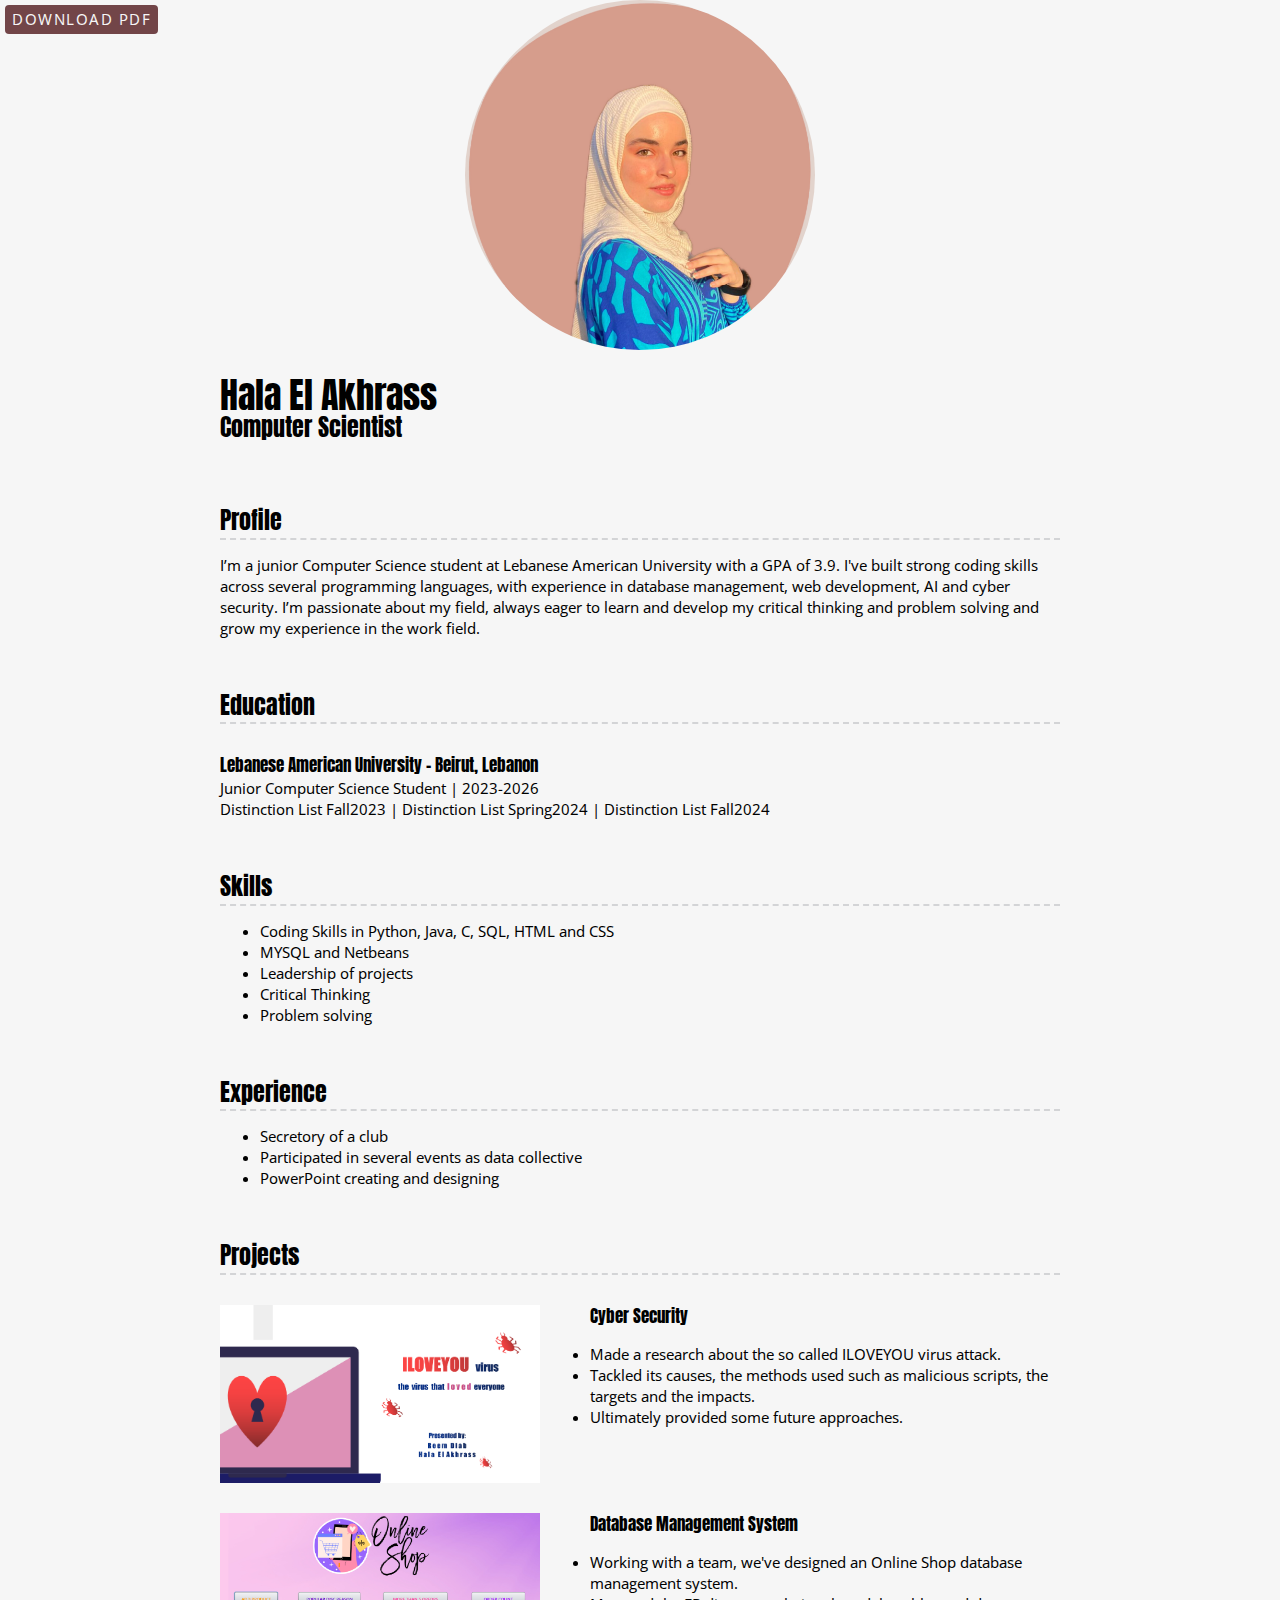
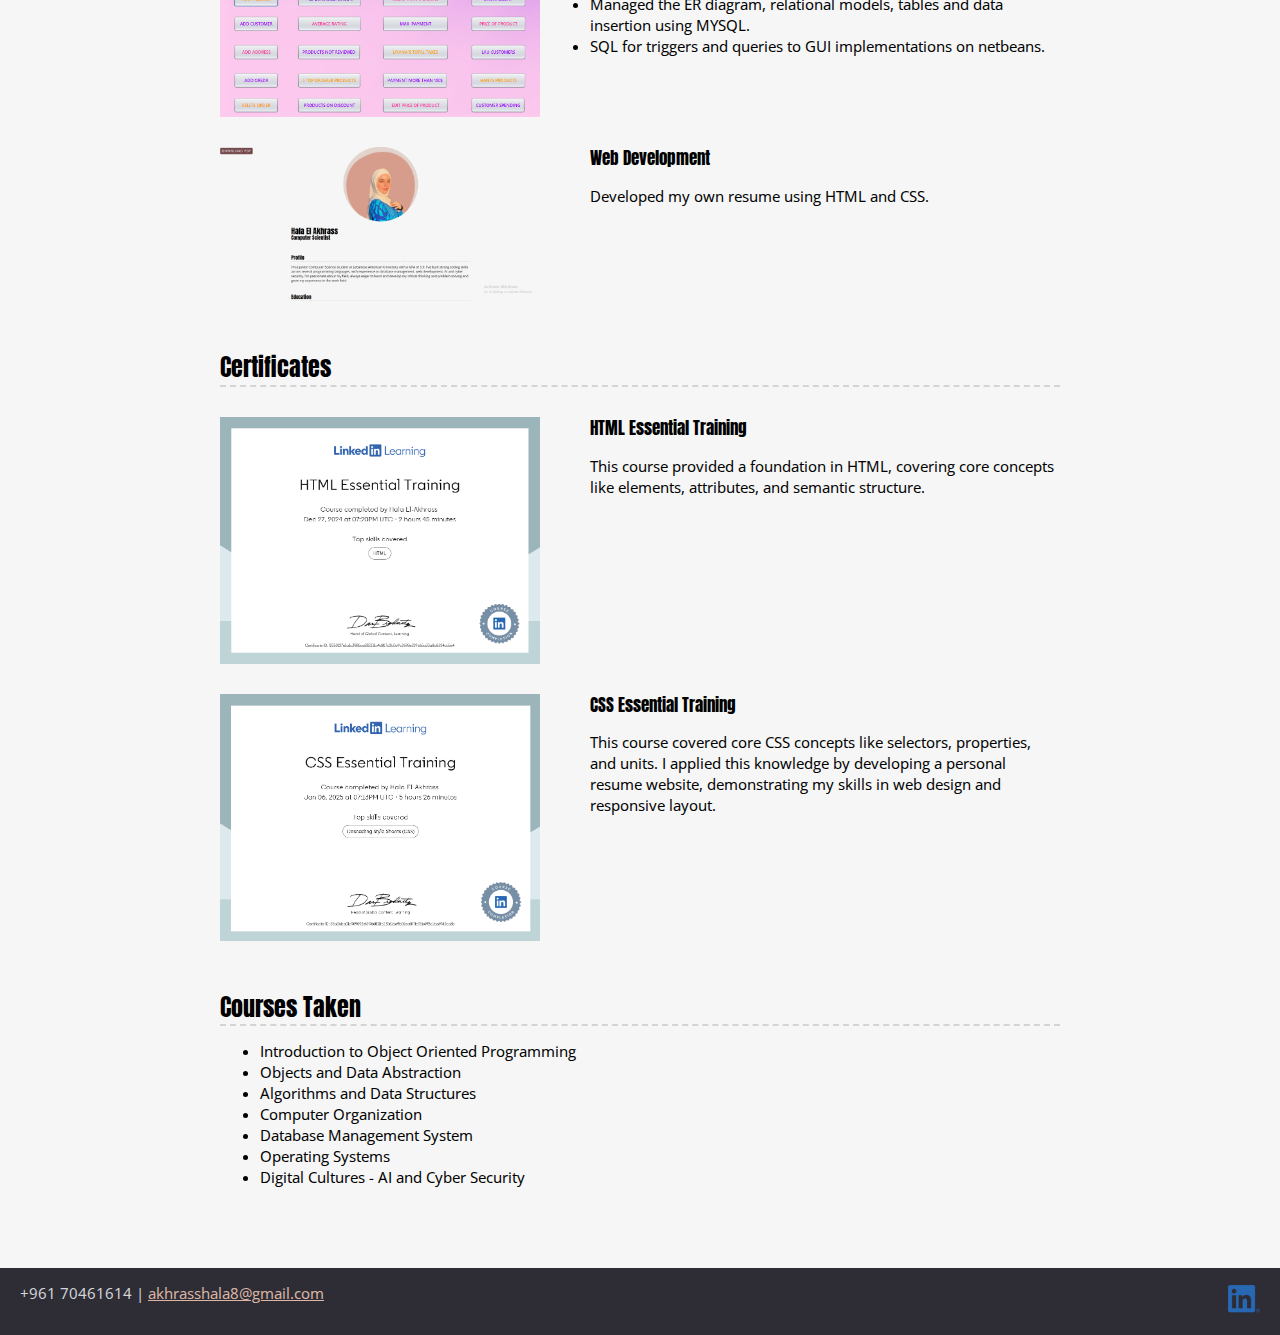
==== index.html @ dbf7381e "changed the link for pdf" ====
<!DOCTYPE html>
<html lang="en">
  <head>
    <meta charset="UTF-8">
    <meta name="viewport" content="width=device-width, initial-scale=1.0">
    <title>Resume | Hala El Akhrass | Computer Scientist</title>
    <link rel="preconnect" href="https://fonts.googleapis.com">
    <link rel="preconnect" href="https://fonts.gstatic.com" crossorigin>
    <link href="https://fonts.googleapis.com/css2?family=Anton&family=Anton+SC&family=Architects+Daughter&family=Caveat:wght@400..700&family=Chango&family=Open+Sans:ital,wght@0,300..800;1,300..800&family=Orbitron:wght@400..900&family=Orelega+One&family=Permanent+Marker&family=Yellowtail&display=swap" rel="stylesheet">
    <link rel="stylesheet" href="./personal-site/css/styles.css">
  </head>
  <body class="resume">
    <a class="btn download-link" href="./personal-site/myCV.pdf">Download PDF</a>
    <!-- //  INTRO  // -->
    <header>
      <div class="content-wrapper">
        <h4>Hala El Akhrass</h4>
        <h5>Computer Scientist</h5>
      </div>
    </header>

    <main class="content-wrapper">
      <!-- //  PROFILE  // -->
      <section class="resume-section">
        <h5>Profile</h5>
        <p>I’m a junior Computer Science student at Lebanese American University with a GPA of 3.9. I've built strong coding skills across several programming languages, with experience in database management, web development, AI and cyber security. I’m passionate about my field, always eager to learn and develop my critical thinking and problem solving and grow my experience in the work field.
          </p>
      </section>

      <!-- //  EDUCATION  // -->
      <section class="resume-section">
        <h5>Education</h5>

        <section class="education-item"> 
          <h6>Lebanese American University - Beirut, Lebanon</h6>
          <p>Junior Computer Science Student | 2023-2026</p>
          <p>Distinction List Fall2023 | Distinction List Spring2024 | Distinction List Fall2024</p>
        </section>
      </section>
      
      <!-- //  SKILLS  // -->
      <section class="resume-section">
        <h5>Skills</h5>

          <p> 
            <ul>
            <li>Coding Skills in Python, Java, C, SQL, HTML and CSS </li>
            <li>MYSQL and Netbeans </li>
            <li>Leadership of projects </li>
            <li>Critical Thinking </li>
            <li>Problem solving </li>
          </ul>
        </p>
      </section>

      <!-- //  EXPERIENCE  // -->
      <section class="resume-section">
        <h5>Experience</h5>

          <p> 
            <ul>
            <li>Secretory of a club </li>
            <li>Participated in several events as data collective</li>
            <li>PowerPoint creating and designing </li>
          </ul>
        </p>

      </section>
      
      <!-- //  PROJECTS  // -->
      <section class="resume-section">
        <h5>Projects</h5>
        
        <div class="project-wrapper"> 
          <section class="project-item">
            <img src="./personal-site/images/Screenshot 2025-01-07 160247.png" srcset="./personal-site/./personal-site/images/Screenshot 2025-01-07 160247.png 2x" alt="description of image">
            <h6>Cyber Security</h6>
            <p>
                <ul>
                  <li>Made a research about the so called ILOVEYOU virus attack. </li>
                  <li>Tackled its causes, the methods used such as malicious scripts, the targets and the impacts. </li>
                  <li>Ultimately provided some future approaches.</li>
                </ul>
              </p>
           
          </section>

          <section class="project-item">
            <img src="./personal-site/images/Picture1.png" alt="description of image">
            <h6>Database Management System</h6>
            <p><ul>
              <li>Working with a team, we've designed an Online Shop database management system. </li>
              <li>Managed the ER diagram, relational models, tables and data insertion using MYSQL.</li>
              <li>SQL for triggers and queries to GUI implementations on netbeans.</li>
            </ul></p>
          </section>
          
          <section class="project-item">
            <img src="./personal-site/images/Screenshot 2025-01-07 174223.png" srcset="" alt="description of image">
            <h6>Web Development</h6>
            <p>Developed my own resume using HTML and CSS.</p>
          </section>
        </div>
      </section>

      <!-- //  CERTIFICATES  // -->
      <section class="resume-section">
        <h5>Certificates</h5>
        
        <div class="project-wrapper"> 
          <section class="project-item">
            <img src="./personal-site/images/Screenshot 2025-01-07 160704.png"  alt="description of image">
            <h6>HTML Essential Training</h6>
            <p> This course provided a foundation in HTML, covering core concepts like elements, attributes, and semantic structure.</p>
          </section>

          <section class="project-item">
            <img src="./personal-site/images/Screenshot 2025-01-07 160636.png" alt="description of image">
            <h6>CSS Essential Training</h6>
            <p> This course covered core CSS concepts like selectors, properties, and units. I applied this knowledge by developing a personal resume website, demonstrating my skills in web design and responsive layout.</p>
          </section>
        
        </div>
      </section>
    

      <!-- //  COURSES  // -->
      <section class="resume-section">
        <h5>Courses Taken</h5>
        <p>
          <ul>
          <li>Introduction to Object Oriented Programming</li>
          <li>Objects and Data Abstraction</li>
          <li>Algorithms and Data Structures</li>
          <li>Computer Organization</li>
          <li>Database Management System</li>
          <li>Operating Systems</li>
          <li>Digital Cultures - AI and Cyber Security</li>
          </ul>
        </p>
      </section>
    </main>


    <!-- //  FOOTER INFO, SOCIAL MEDIA  // -->
    <footer>
      <p> +961 70461614 |  <a href="mailto:akhrasshala8@gmail.com">akhrasshala8@gmail.com</a></p>

      <ul class="socials">
        <li>
          <a href="https://www.linkedin.com/in/hala-el-akhrass-856034290/" target="_blank"><img src="./personal-site/images/icon-logo-linkedin.png" alt=""></a>
        </li>
      </ul>
    </footer>
  </body>
</html>
---- personal-site/css/styles.css ----
/*
COLOR PALETTE

Dark green    #3c8453
Sandy beige   #bcaa96
Dark gray     #222222
Light gray    #d3d4d6
Off-white     #f6f6f6
Cameo         #dcb5a5
Ferra         #724548
Charade       #2e2d36
*/

/* GLOBAL STYLES 
-------------------------*/
/* 
  https://www.paulirish.com/2012/box-sizing-border-box-ftw/
*/
html {
    box-sizing: border-box;
    font-size: 62.5%; /* set default to 10px */
}
*, *:before, *:after {
    box-sizing: inherit;
}

html, body {
    height: 100%;
}
body {
    background: #f6f6f6;
    margin: 0;
    font-family: "Open Sans", serif;
    font-size: 1.5rem;
    line-height: 1.4;
    font-weight: 430;
}

h4, h5 , h6{
    font-family: "Anton", serif;
    font-weight: 10;
    margin: 0;
}

h4 {
    font-size: 3.6rem;
    line-height: 0.85;
}

h5 {
    font-size: 2.4rem;
}
h6 {
    font-size: 1.7rem;
}

/* links */
a {
    color: #724548;
}
a:hover {
    color: #bcaa96;
    text-decoration: none;
}

footer a {
    color: #dcb5a5;

}

footer a:hover {
    color: #724548;
    
}

.btn {
    background: #724548;
    color: #f6f6f6;
    text-decoration: none;
    text-transform: uppercase;
    font-size: 1.2rem;
    display: inline-block;
    padding: 7px;
    letter-spacing: .1em;
    line-height: 1;
    border-radius: 4px;
}

.content-wrapper {
    margin: 0 auto;
    padding: 30px;
    max-width: 900px;
}

/* HOME 
-------------------------*/
.home {
    background: url(../images/bg-home-office-studio.jpg) no-repeat;
    background-size: cover;
    display: flex;
    flex-direction: column;
}
.home .content-wrapper{
    flex: 1 0 auto;
}
.content-bg {
    background: rgb(255 255 255/ 0.9);
    padding: 30px;
}
@media screen and (max-width: 650px) {
    .home .content-wrapper{
        padding: 10px;
    }
    .content-bg {
        padding: 20px;
    }
}

/* RESUME
-------------------------*/
.resume header::before {
    background: url(../images/CVProfile.png) center / cover;
    background-size: cover;
    content: "";
    display: block;
    height: 350px;
    width: 350px;
    border-radius: 50%;
    margin: auto;

}

.resume-section {
    margin-bottom: 50px;
}

.resume-section h5 {
    border-bottom: 2px dashed #d3d4d6;
}

.download-link {
    position: fixed;
    top: 5px;
    left: 5px;
    font-size: 1.5rem;
}
@media screen and (max-width: 1200px) {
    .download-link {
        position: absolute;
    }
}

@media screen and (max-width: 500px) {
    .resume header::before {
        height: 300px;
        width: 300px;
    }
    h4 {
        font-size: 3.3rem;
    }
    h5 {
        font-size: 2rem;
    }
}


/* PROJECTS 
-------------------------*/
.project-item {
    margin: 30px 0;
}
.project-item img {
    width: 350px;
    padding: 0px 30px 0px 0px;
}
@media screen and (min-width: 860px) {
    .project-item {
        display: flow-root;
    }
    .project-item img {
        float: left;
        margin-right: 20px;
    }
}

@media screen and (min-width: 650px) and (max-width: 859px) {
    .project-wrapper {
        display: grid;
        grid-template-columns: repeat(1, 1fr);
        column-gap: 20px;
    }
    .project-item img {
        width: 100%;
    }
}

@media screen and (max-width: 500px) {
    .project-item img {
        width: 100%;
        margin-bottom: 10px;
    }
}

/* WORK EXPERIENCE
-------------------------*/
.work-item {
    margin: 30px 0;
}
.work-details p {
    margin-top: 0;
}

@media screen and (min-width: 860px) {
    .work-item {
        display: grid;
        grid-template-columns: 300px 1fr;
        column-gap: 20px;
    }
    .work-summary p:first-child {
        margin: 0;
    }
}

/* EDUCATION 
-------------------------*/
.education-item {
    margin: 30px 0;
}
.education-item p {
    margin: 0;
}

/* FOOTER
-------------------------*/
footer {
    background: #2e2d36;
    color: #d3d4d6;

}

.socials {
    list-style-type: none;
    padding: 0;
}

.socials li {
    display: inline-block;
    margin-left: 10px;
}

.socials img {
    width: 32px;

}
.socials img:hover {
    opacity: 0.5;
}

@media screen and (min-width: 860px) {
    footer {
        display: flex;
        justify-content: space-between;
        padding: 0 20px;
    }
}
@media screen and (max-width: 859px) {
    footer {
        text-align: center;
        padding: 10px;
    }
}
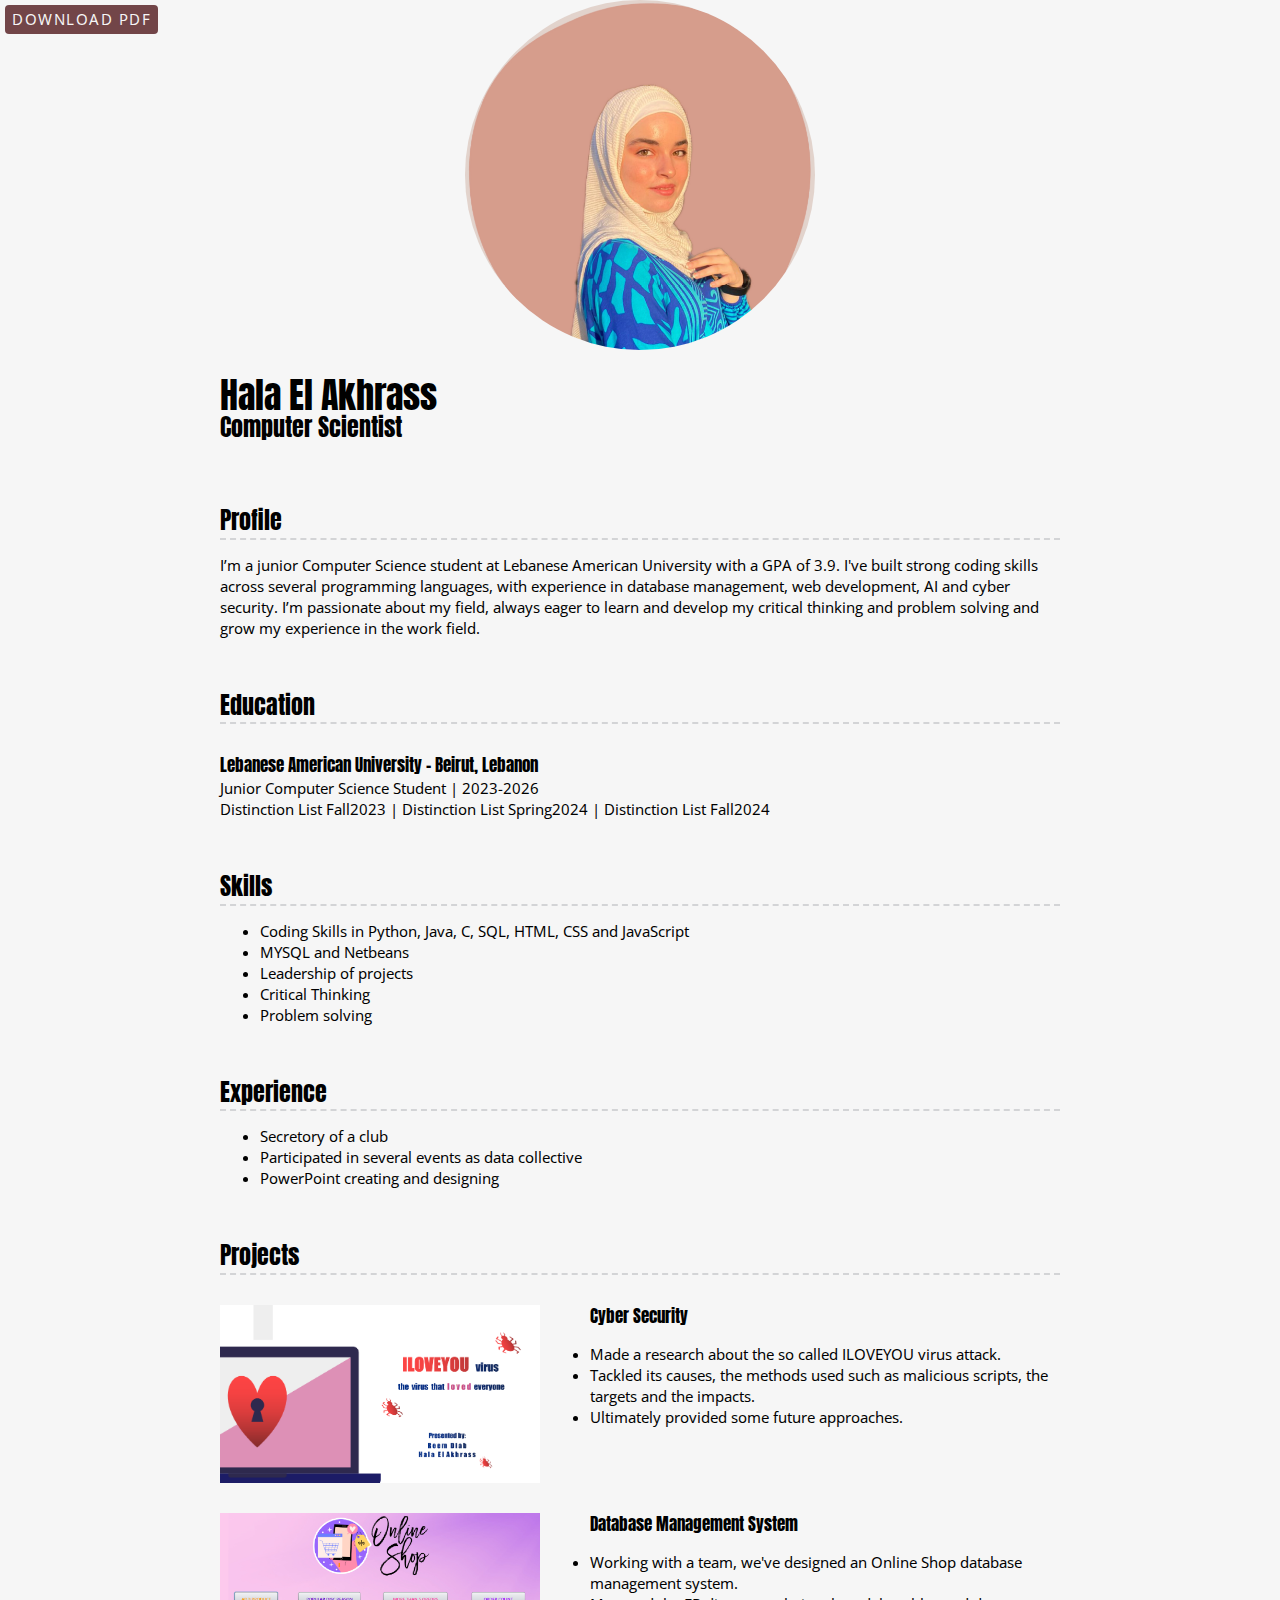
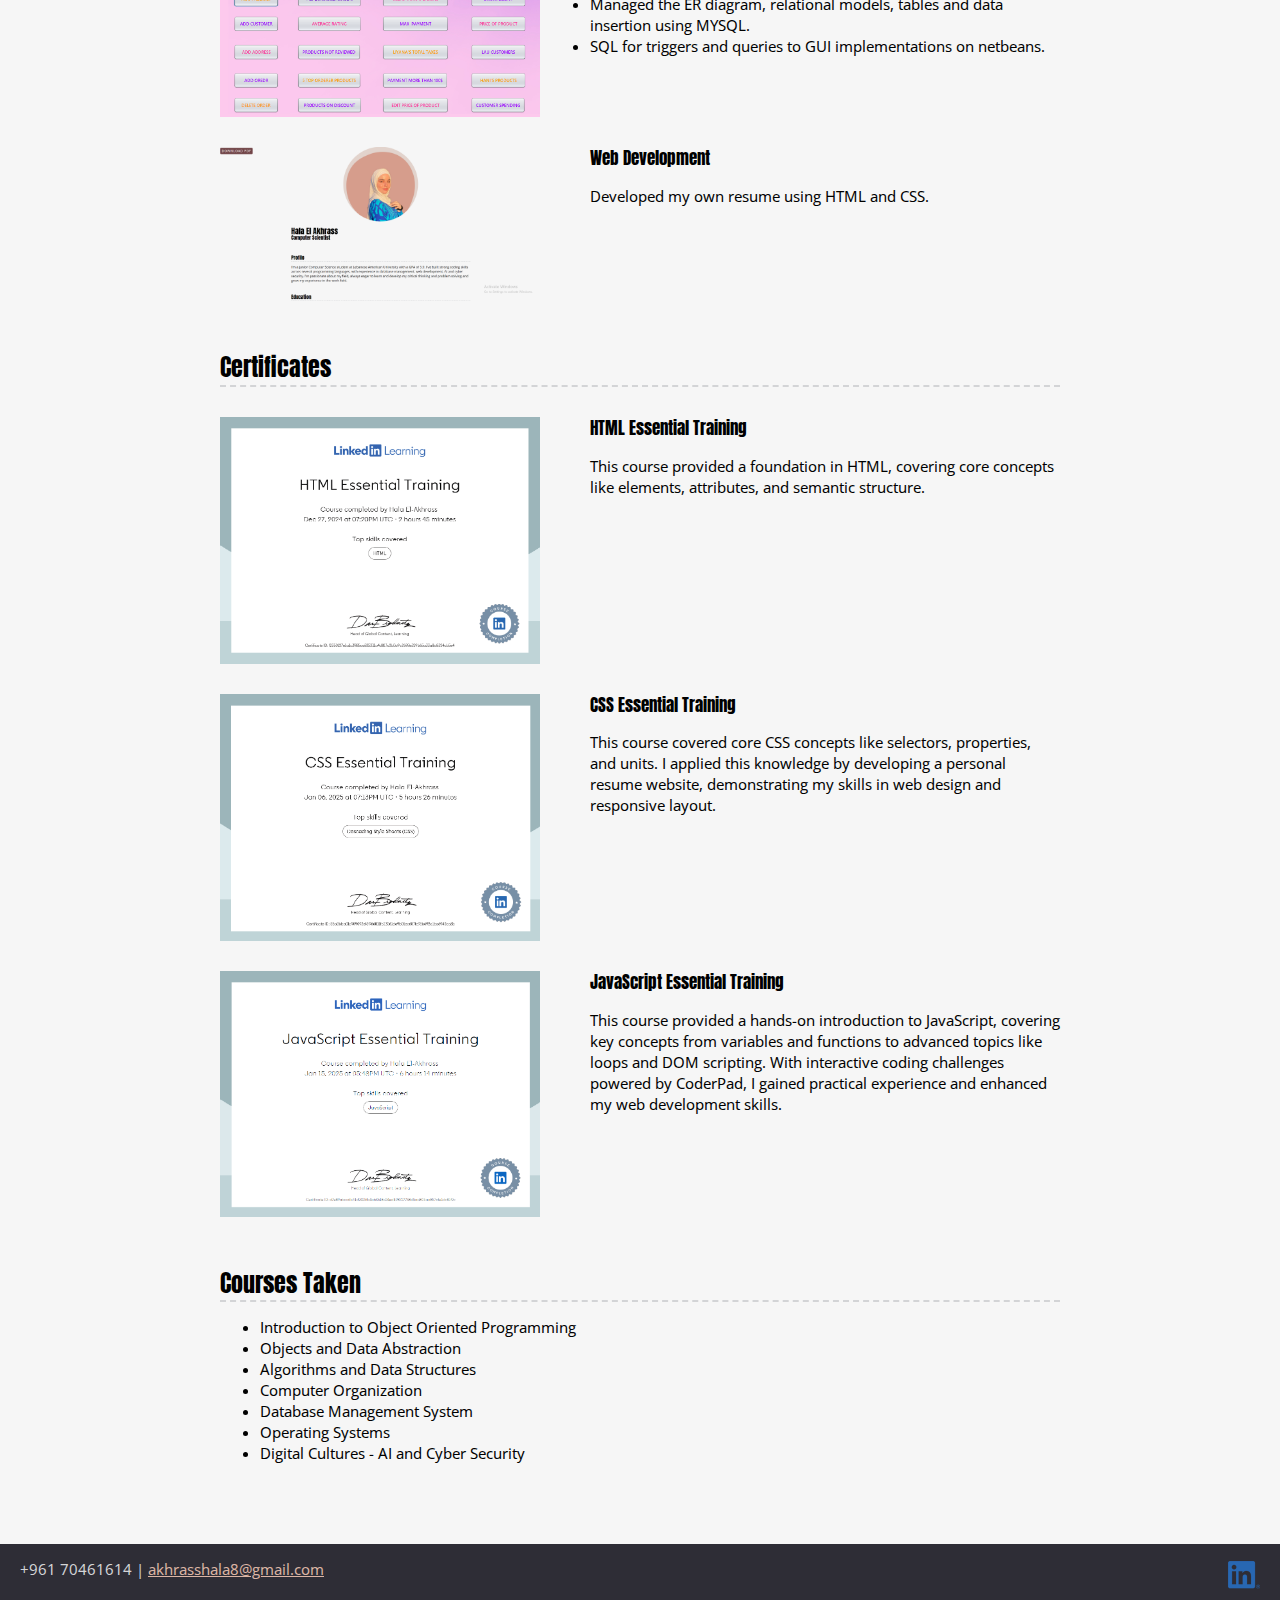
==== commit 86ddbe1a: "added a certificate, added a skill" ====
--- a/index.html
+++ b/index.html
@@ -10,7 +10,7 @@
     <link rel="stylesheet" href="./personal-site/css/styles.css">
   </head>
   <body class="resume">
-    <a class="btn download-link" href="./personal-site/myCV.pdf">Download PDF</a>
+    <a class="btn download-link" href="./personal-site/Hala- CV.pdf">Download PDF</a>
     <!-- //  INTRO  // -->
     <header>
       <div class="content-wrapper">
@@ -44,7 +44,7 @@
 
           <p> 
             <ul>
-            <li>Coding Skills in Python, Java, C, SQL, HTML and CSS </li>
+            <li>Coding Skills in Python, Java, C, SQL, HTML, CSS and JavaScript </li>
             <li>MYSQL and Netbeans </li>
             <li>Leadership of projects </li>
             <li>Critical Thinking </li>
@@ -119,6 +119,12 @@
             <h6>CSS Essential Training</h6>
             <p> This course covered core CSS concepts like selectors, properties, and units. I applied this knowledge by developing a personal resume website, demonstrating my skills in web design and responsive layout.</p>
           </section>
+
+          <section class="project-item">
+            <img src="./personal-site/images/Screenshot 2025-01-17 135011.png" alt="description of image">
+            <h6>JavaScript Essential Training</h6>
+            <p> This course provided a hands-on introduction to JavaScript, covering key concepts from variables and functions to advanced topics like loops and DOM scripting. With interactive coding challenges powered by CoderPad, I gained practical experience and enhanced my web development skills.</p>
+          </section>
         
         </div>
       </section>
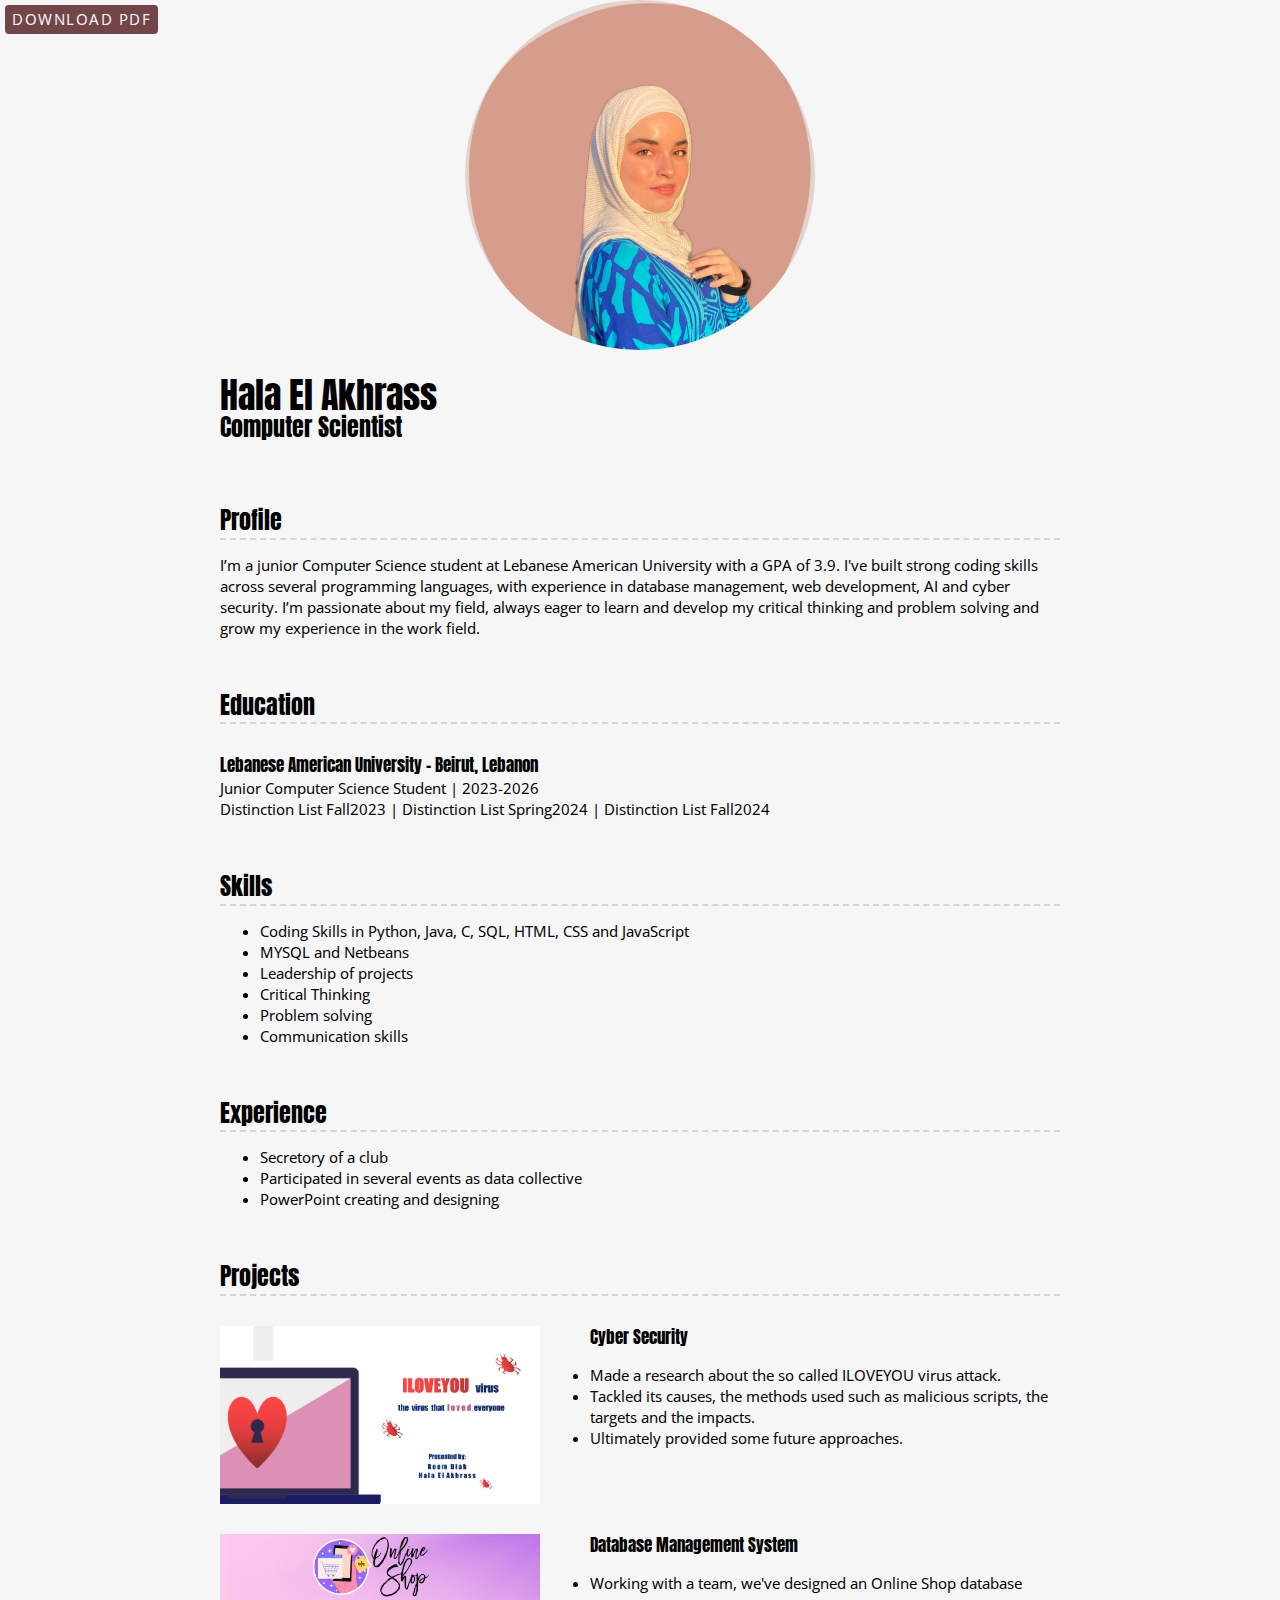
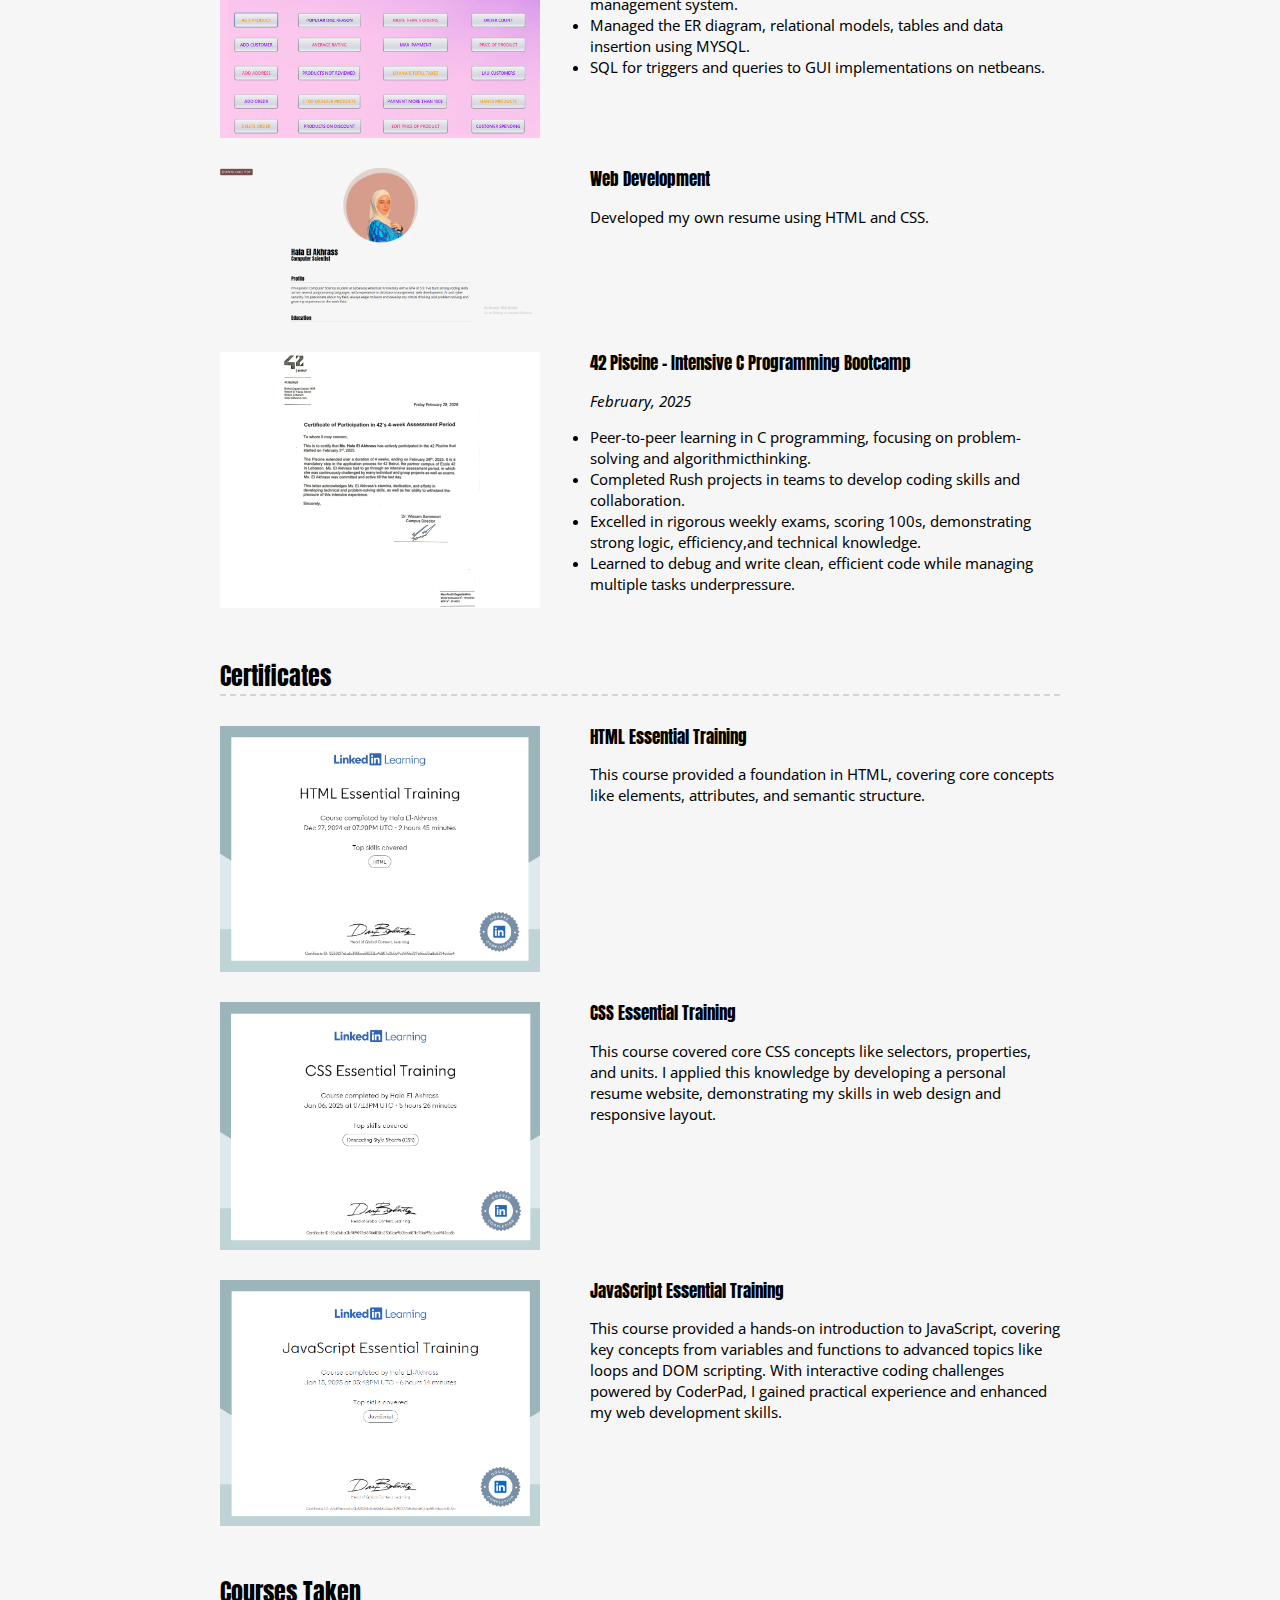
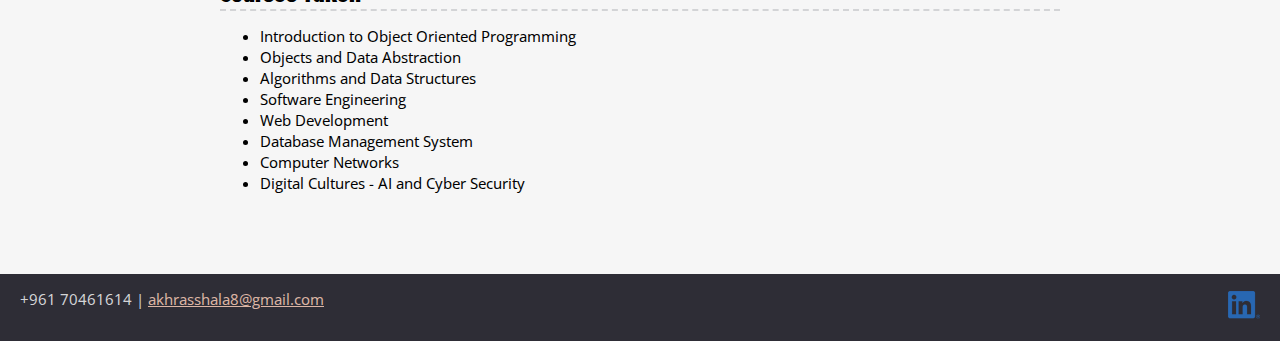
==== commit 6658ea5f: "added 42 certificate and made changes" ====
--- a/index.html
+++ b/index.html
@@ -10,7 +10,7 @@
     <link rel="stylesheet" href="./personal-site/css/styles.css">
   </head>
   <body class="resume">
-    <a class="btn download-link" href="./personal-site/Hala- CV.pdf">Download PDF</a>
+    <a class="btn download-link" href="./personal-site/myCV.pdf">Download PDF</a>
     <!-- //  INTRO  // -->
     <header>
       <div class="content-wrapper">
@@ -49,6 +49,7 @@
             <li>Leadership of projects </li>
             <li>Critical Thinking </li>
             <li>Problem solving </li>
+            <li>Communication skills</li>
           </ul>
         </p>
       </section>
@@ -73,7 +74,7 @@
         
         <div class="project-wrapper"> 
           <section class="project-item">
-            <img src="./personal-site/images/Screenshot 2025-01-07 160247.png" srcset="./personal-site/./personal-site/images/Screenshot 2025-01-07 160247.png 2x" alt="description of image">
+            <img src="./personal-site/images/Screenshot 2025-01-07 160247.png" alt="CYBER SECURITY">
             <h6>Cyber Security</h6>
             <p>
                 <ul>
@@ -86,7 +87,7 @@
           </section>
 
           <section class="project-item">
-            <img src="./personal-site/images/Picture1.png" alt="description of image">
+            <img src="./personal-site/images/Picture1.png" alt="DATABASE MANAGEMENT">
             <h6>Database Management System</h6>
             <p><ul>
               <li>Working with a team, we've designed an Online Shop database management system. </li>
@@ -96,10 +97,26 @@
           </section>
           
           <section class="project-item">
-            <img src="./personal-site/images/Screenshot 2025-01-07 174223.png" srcset="" alt="description of image">
+            <img src="./personal-site/images/Screenshot 2025-01-07 174223.png" alt="RESUME WEB">
             <h6>Web Development</h6>
             <p>Developed my own resume using HTML and CSS.</p>
           </section>
+
+          <section class="project-item">
+            <img src="./personal-site/images/42certificate.jpg" alt="42 CERTIFICATE">
+            <h6>42 Piscine – Intensive C Programming Bootcamp</h6>
+            <p class="under-text">February, 2025</p>
+            <p>
+                <ul>
+                  <li>Peer-to-peer learning in C programming, focusing on problem-solving and algorithmicthinking.</li>
+                  <li>Completed Rush projects in teams to develop coding skills and collaboration. </li>
+                  <li>Excelled in rigorous weekly exams, scoring 100s, demonstrating strong logic, efficiency,and technical knowledge.</li>
+                  <li>Learned to debug and write clean, efficient code while managing multiple tasks underpressure.</li>
+                </ul>
+              </p>
+           
+          </section>
+
         </div>
       </section>
 
@@ -138,9 +155,10 @@
           <li>Introduction to Object Oriented Programming</li>
           <li>Objects and Data Abstraction</li>
           <li>Algorithms and Data Structures</li>
-          <li>Computer Organization</li>
+          <li>Software Engineering</li>
+          <li>Web Development</li>
           <li>Database Management System</li>
-          <li>Operating Systems</li>
+          <li>Computer Networks</li>
           <li>Digital Cultures - AI and Cyber Security</li>
           </ul>
         </p>
@@ -154,7 +172,7 @@
 
       <ul class="socials">
         <li>
-          <a href="https://www.linkedin.com/in/hala-el-akhrass-856034290/" target="_blank"><img src="./personal-site/images/icon-logo-linkedin.png" alt=""></a>
+          <a href="https://www.linkedin.com/in/hala-el-akhrass-856034290/" target="_blank"><img src="./personal-site/images/icon-logo-linkedin.png" alt="Linkedin Icon"></a>
         </li>
       </ul>
     </footer>
--- a/personal-site/css/styles.css
+++ b/personal-site/css/styles.css
@@ -173,6 +173,10 @@
     width: 350px;
     padding: 0px 30px 0px 0px;
 }
+
+.under-text {
+    font-style: italic;
+}
 @media screen and (min-width: 860px) {
     .project-item {
         display: flow-root;
